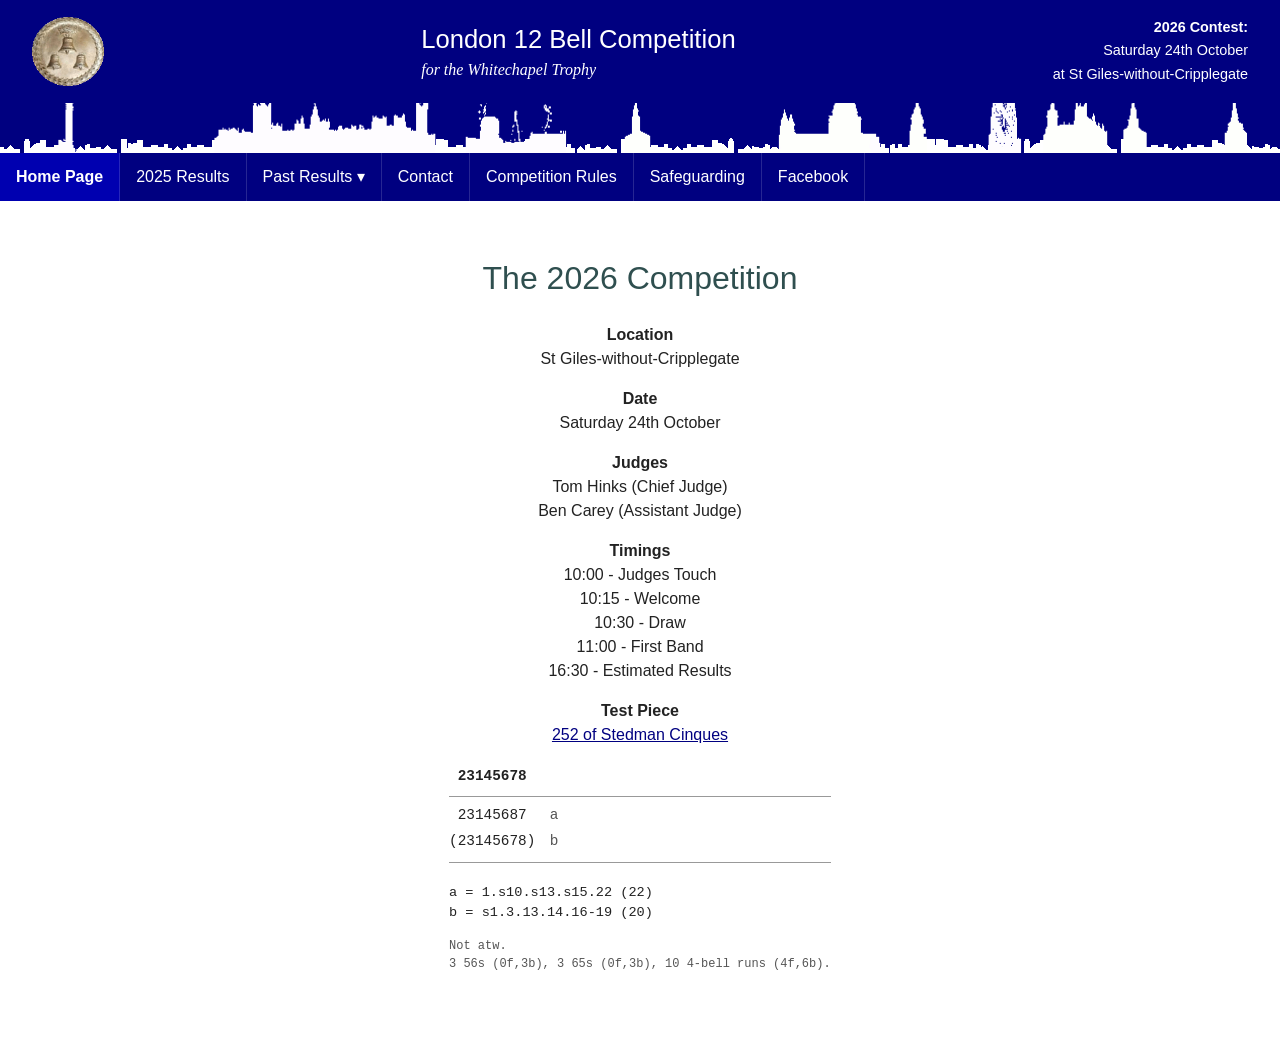
==== staging/index.html @ 12a8aa2e "Add staging website" ====
<!DOCTYPE html>
<html lang="en">
<head>
  <meta charset="UTF-8" />
  <meta name="viewport" content="width=device-width, initial-scale=1" />
  <meta name="description" content="London 12 Bell Competition" />
  <title>London 12 Bell Striking Competition</title>
  <link rel="stylesheet" href="css/style.css" />
</head>
<body data-page="home">
  <header class="site-header" id="site-header"></header>
  <button class="nav-toggle" id="nav-toggle" aria-expanded="false" aria-controls="site-nav">Menu ☰</button>
  <nav class="site-nav" id="site-nav"></nav>

  <main class="page-body" id="home-content"></main>

  <script src="js/layout.js"></script>
  <script src="js/content.js"></script>
  <script src="js/home.js"></script>
</body>
</html>
---- staging/css/style.css ----
/* London 12 Bell Competition — mobile-first stylesheet.
   Layout widens progressively at the breakpoints marked below. */

:root {
  --navy: #000080;
  --navy-dark: #0000b0;
  --accent: #dd1111;
  --grey-light: #c1caca;
  --grey-header: #97a7a7;
  --text: #222;
  --max-width: 1100px;
}

* {
  box-sizing: border-box;
}

body {
  margin: 0;
  padding: 0;
  font-family: Verdana, Arial, Helvetica, sans-serif;
  font-size: 100%;
  line-height: 1.5;
  color: var(--text);
}

a {
  color: var(--navy);
}

img {
  max-width: 100%;
  height: auto;
}

/* ---------- Site header ---------- */

.site-header {
  background-color: var(--navy);
  background-image: url("../../images/roofline.png");
  background-repeat: repeat-x;
  background-position: bottom;
  color: #fff;
  padding: 1em 1em 0;
}

.site-header .header-top {
  display: flex;
  flex-direction: column;
  align-items: center;
  text-align: center;
  gap: 0.5em;
  padding-bottom: 1em;
}

.site-header img.trophy {
  width: 72px;
}

.site-header img.skyline {
  display: block;
  width: 100%;
  height: 50px;
  object-fit: cover;
  object-position: bottom;
}

.site-header h1 {
  margin: 0;
  font-size: 1.6rem;
  font-weight: normal;
}

.site-header h2 {
  margin: 0;
  font-family: serif;
  font-style: italic;
  font-size: 1rem;
  font-weight: normal;
}

.site-header .contest-banner {
  font-size: 0.9rem;
}

.site-header .contest-banner p {
  margin: 0.1em 0;
}

/* ---------- Navigation ---------- */

.nav-toggle {
  display: block;
  width: 100%;
  margin: 0;
  padding: 0.75em 1em;
  background-color: var(--navy-dark);
  color: #fff;
  border: none;
  font-size: 1rem;
  text-align: left;
}

.site-nav {
  background-color: var(--navy);
}

.site-nav > ul {
  list-style: none;
  margin: 0;
  padding: 0;
  display: none;
  flex-direction: column;
}

.site-nav.open > ul {
  display: flex;
}

.site-nav li a {
  display: block;
  padding: 0.75em 1em;
  color: #fff;
  text-decoration: none;
  border-top: 1px solid rgba(255, 255, 255, 0.15);
}

.site-nav li a:hover,
.site-nav li a:focus {
  color: var(--accent);
}

.site-nav li.selected > a,
.site-nav li.nav-dropdown.selected summary {
  background-color: var(--navy-dark);
  font-weight: bold;
}

/* Past-results dropdown */

.nav-dropdown summary {
  display: block;
  padding: 0.75em 1em;
  color: #fff;
  cursor: pointer;
  border-top: 1px solid rgba(255, 255, 255, 0.15);
  list-style: none;
}

.nav-dropdown summary::-webkit-details-marker {
  display: none;
}

.nav-dropdown summary::after {
  content: " \25BE";
}

.nav-dropdown summary:hover,
.nav-dropdown summary:focus {
  color: var(--accent);
}

.nav-dropdown ul {
  list-style: none;
  margin: 0;
  padding: 0;
  background-color: var(--navy-dark);
}

.nav-dropdown ul li a {
  padding-left: 2em;
}

/* ---------- Page layout ---------- */

.page-body {
  max-width: var(--max-width);
  margin: 0 auto;
  padding: 1.5em 1em 3em;
}

.page-body h1,
.page-body h2,
.page-body h3 {
  font-weight: normal;
  color: #2f4f4f;
}

.page-body p {
  margin: 1em 0;
}

/* ---------- Results table ---------- */

.table-scroll {
  overflow-x: auto;
  margin: 1.5em 0;
  -webkit-overflow-scrolling: touch;
}

/* Mobile: only Position/Team/Mark/More Details show; the rest of the
   old site's columns (Rang, Speed, Band Photos, Certificates, Audio)
   are reachable through the More Details popup instead. */
.resultstable .col-desktop {
  display: none;
}

/* Mobile: abbreviated team names (data/band-name-abbreviations.json);
   full names return once there's room, and always in the detail popup. */
.resultstable .name-full {
  display: none;
}

table.resultstable,
table.bandlist {
  border-collapse: collapse;
  text-align: left;
  min-width: 100%;
  white-space: nowrap;
}

table.resultstable th,
table.resultstable td,
table.bandlist th,
table.bandlist td {
  padding: 0.5em 1em;
}

table.resultstable th,
table.bandlist th {
  background-color: var(--grey-header);
  color: #fff;
}

table.resultstable td,
table.bandlist td {
  background-color: var(--grey-light);
  border: 1px solid #fff;
}

.detail-button {
  display: inline-flex;
  align-items: center;
  gap: 0.35em;
  border: none;
  background-color: var(--navy);
  color: #fff;
  padding: 0.4em 0.8em;
  border-radius: 999px;
  font-size: 0.85rem;
  cursor: pointer;
}

.detail-button svg {
  width: 14px;
  height: 14px;
  flex-shrink: 0;
}

.detail-button:hover,
.detail-button:focus {
  background-color: var(--accent);
}

.play-button {
  display: inline-flex;
  align-items: center;
  justify-content: center;
  width: 2.2em;
  height: 2.2em;
  border: none;
  border-radius: 50%;
  background-color: var(--navy);
  color: #fff;
  cursor: pointer;
  padding: 0;
}

.play-button svg {
  width: 16px;
  height: 16px;
}

.play-button .icon-pause {
  display: none;
}

.play-button.playing .icon-play {
  display: none;
}

.play-button.playing .icon-pause {
  display: block;
}

.play-button:hover,
.play-button:focus,
.play-button.playing {
  background-color: var(--accent);
}

audio {
  width: 100%;
  max-width: 260px;
}

ul.bands {
  list-style: none;
  padding-left: 0;
}

/* ---------- Event info (data/home.json, competition "info" blocks) ---------- */
/* Centered to match the original hand-typeset "Location / Date / Judges
   / Test Piece" panel on the homepage and the 2025 competition page. */

dl.event-info {
  margin: 1em 0;
  text-align: center;
}

dl.event-info dt {
  font-weight: bold;
  margin-top: 1em;
}

dl.event-info dd {
  margin: 0;
}

/* ---------- Test-piece method diagram ---------- */
/* Each piece (the row grid, the legend, the notes) is centered on the
   page as a block, but the text inside stays left-aligned - that's what
   keeps the monospace columns lined up row to row (centering each row
   on its own would pull same-length text apart). */

.method-diagram {
  font-family: "Courier New", Courier, monospace;
  font-size: 0.9rem;
  margin: 1em auto;
  width: fit-content;
  max-width: 100%;
}

.diagram-row {
  display: flex;
  align-items: baseline;
  gap: 1em;
  padding: 0.15em 0;
}

.diagram-bold .diagram-change {
  font-weight: bold;
}

.diagram-marker {
  color: #555;
}

.diagram-rule hr {
  width: 100%;
  border: none;
  border-top: 1px solid #999;
  margin: 0.3em 0;
}

.diagram-legend,
.diagram-notes {
  font-size: 0.85rem;
  margin: 0.5em 0 0;
}

.diagram-notes {
  color: #555;
  font-size: 0.75rem;
}

/* ---------- Test-piece "touch" table (competition pages) ---------- */

table.touch {
  border-collapse: collapse;
  margin: 1em 0;
}

table.touch td {
  padding: 0.2em 1.5em 0.2em 0;
}

/* ---------- Band-detail modal ---------- */

.modal-backdrop {
  position: fixed;
  inset: 0;
  background: rgba(0, 0, 0, 0.6);
  display: flex;
  align-items: center;
  justify-content: center;
  padding: 1em;
  z-index: 100;
}

.modal-backdrop[hidden] {
  display: none;
}

.modal-content {
  background: #fff;
  border: 5px solid var(--grey-header);
  padding: 1em;
  max-width: 500px;
  width: 100%;
  max-height: 90vh;
  overflow-y: auto;
  text-align: center;
  position: relative;
}

.modal-close {
  position: absolute;
  top: 0.3em;
  right: 0.5em;
  border: none;
  background: none;
  font-size: 1.5rem;
  line-height: 1;
  cursor: pointer;
}

.modal-content img.bandphoto {
  margin: 1em 0;
}

.bandcaption {
  text-align: left;
}

.band-meta {
  color: #555;
  font-size: 0.9rem;
}

/* ---------- Contacts page ---------- */

dl.contacts {
  margin: 1em 0;
  padding: 0;
}

dl.contacts div {
  display: flex;
  flex-wrap: wrap;
  border-top: 1px solid var(--grey-header);
  padding: 0.5em 0;
}

dl.contacts dt {
  font-weight: bold;
  width: 100%;
}

dl.contacts dd {
  margin: 0;
  width: 100%;
}

/* ---------- Wider screens ---------- */

@media (min-width: 700px) {
  .site-header {
    padding: 1em 2em 0;
  }

  .site-header .header-top {
    flex-direction: row;
    justify-content: space-between;
    text-align: left;
    padding-bottom: 1em;
  }

  .site-header .contest-banner {
    text-align: right;
  }

  .nav-toggle {
    display: none;
  }

  .site-nav > ul {
    display: flex;
    flex-direction: row;
    flex-wrap: wrap;
  }

  .site-nav li a,
  .nav-dropdown summary {
    border-top: none;
    border-right: 1px solid rgba(255, 255, 255, 0.15);
  }

  .nav-dropdown {
    position: relative;
  }

  .nav-dropdown ul {
    position: absolute;
    top: 100%;
    left: 0;
    min-width: 10em;
    z-index: 20;
    box-shadow: 0 0.3em 0.5em rgba(0, 0, 0, 0.3);
  }

  .nav-dropdown ul li a {
    padding-left: 1em;
    border-right: none;
  }

  table.resultstable,
  table.bandlist {
    white-space: normal;
  }

  .resultstable .col-desktop {
    display: table-cell;
  }

  .resultstable .col-mobile {
    display: none;
  }

  .resultstable .name-full {
    display: inline;
  }

  .resultstable .name-short {
    display: none;
  }

  dl.contacts div {
    flex-wrap: nowrap;
  }

  dl.contacts dt {
    width: 220px;
  }

  dl.contacts dd {
    width: 320px;
  }
}

@media (min-width: 900px) {
  .page-body {
    padding: 2em 2em 4em;
  }
}
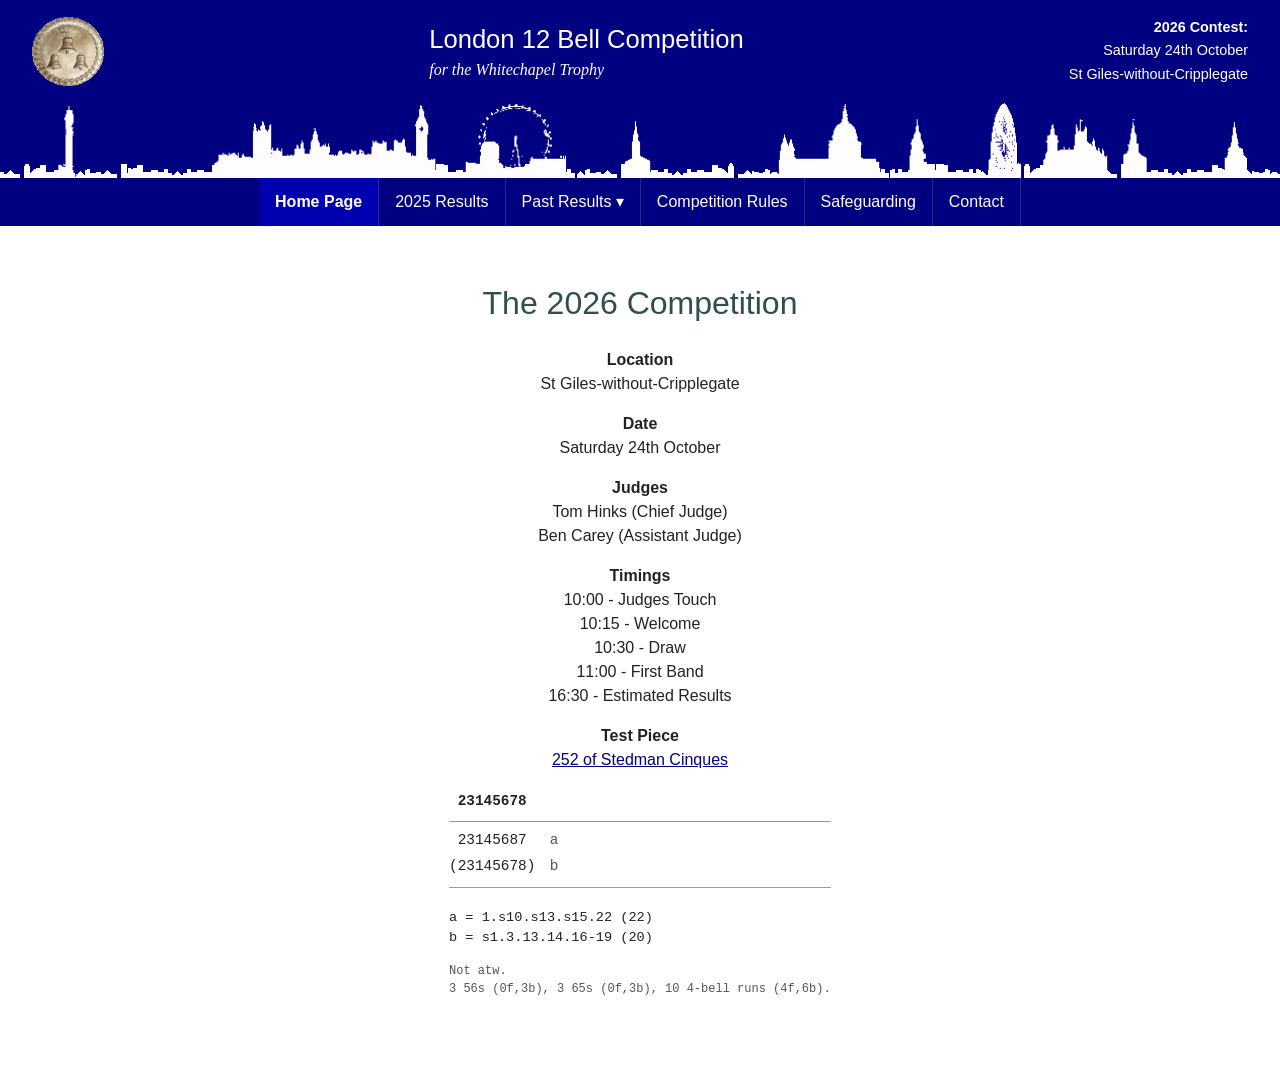
==== commit e97dce53: "Polish results/home pages, nav and header - Two-column ringer list in the band-detail popup (1-6/7-1" ====
--- a/staging/index.html
+++ b/staging/index.html
@@ -14,8 +14,25 @@
 
   <main class="page-body" id="home-content"></main>
 
+  <!-- Shown instead of the above once data/home.json's "mode" is
+       "results" - see js/home.js. Same markup/ids as results.html so
+       results.js's rendering can be reused as-is. -->
+  <main class="page-body" id="home-results" hidden>
+    <div id="results-intro"></div>
+    <div id="results-table"></div>
+    <div id="results-outro"></div>
+  </main>
+
+  <div class="modal-backdrop" id="band-modal" hidden>
+    <div class="modal-content">
+      <button type="button" class="modal-close" aria-label="Close">&times;</button>
+      <div id="band-modal-content"></div>
+    </div>
+  </div>
+
   <script src="js/layout.js"></script>
   <script src="js/content.js"></script>
+  <script src="js/results.js"></script>
   <script src="js/home.js"></script>
 </body>
 </html>
--- a/staging/css/style.css
+++ b/staging/css/style.css
@@ -60,9 +60,7 @@
 .site-header img.skyline {
   display: block;
   width: 100%;
-  height: 50px;
-  object-fit: cover;
-  object-position: bottom;
+  height: auto;
 }
 
 .site-header h1 {
@@ -122,6 +120,7 @@
   padding: 0.75em 1em;
   color: #fff;
   text-decoration: none;
+  text-align: center;
   border-top: 1px solid rgba(255, 255, 255, 0.15);
 }
 
@@ -143,6 +142,7 @@
   padding: 0.75em 1em;
   color: #fff;
   cursor: pointer;
+  text-align: center;
   border-top: 1px solid rgba(255, 255, 255, 0.15);
   list-style: none;
 }
@@ -167,9 +167,6 @@
   background-color: var(--navy-dark);
 }
 
-.nav-dropdown ul li a {
-  padding-left: 2em;
-}
 
 /* ---------- Page layout ---------- */
 
@@ -211,8 +208,7 @@
   display: none;
 }
 
-table.resultstable,
-table.bandlist {
+table.resultstable {
   border-collapse: collapse;
   text-align: left;
   min-width: 100%;
@@ -220,20 +216,16 @@
 }
 
 table.resultstable th,
-table.resultstable td,
-table.bandlist th,
-table.bandlist td {
+table.resultstable td {
   padding: 0.5em 1em;
 }
 
-table.resultstable th,
-table.bandlist th {
+table.resultstable th {
   background-color: var(--grey-header);
   color: #fff;
 }
 
-table.resultstable td,
-table.bandlist td {
+table.resultstable td {
   background-color: var(--grey-light);
   border: 1px solid #fff;
 }
@@ -438,6 +430,21 @@
   font-size: 0.9rem;
 }
 
+.ringer-grid {
+  display: grid;
+  grid-auto-flow: column;
+  grid-template-columns: 1fr 1fr;
+  gap: 0.2em 1.5em;
+  text-align: left;
+  margin: 1em 0;
+}
+
+.ringer-missing {
+  color: #777;
+  font-style: italic;
+  font-size: 0.85em;
+}
+
 /* ---------- Contacts page ---------- */
 
 dl.contacts {
@@ -488,6 +495,7 @@
     display: flex;
     flex-direction: row;
     flex-wrap: wrap;
+    justify-content: center;
   }
 
   .site-nav li a,
@@ -514,8 +522,7 @@
     border-right: none;
   }
 
-  table.resultstable,
-  table.bandlist {
+  table.resultstable {
     white-space: normal;
   }
 
